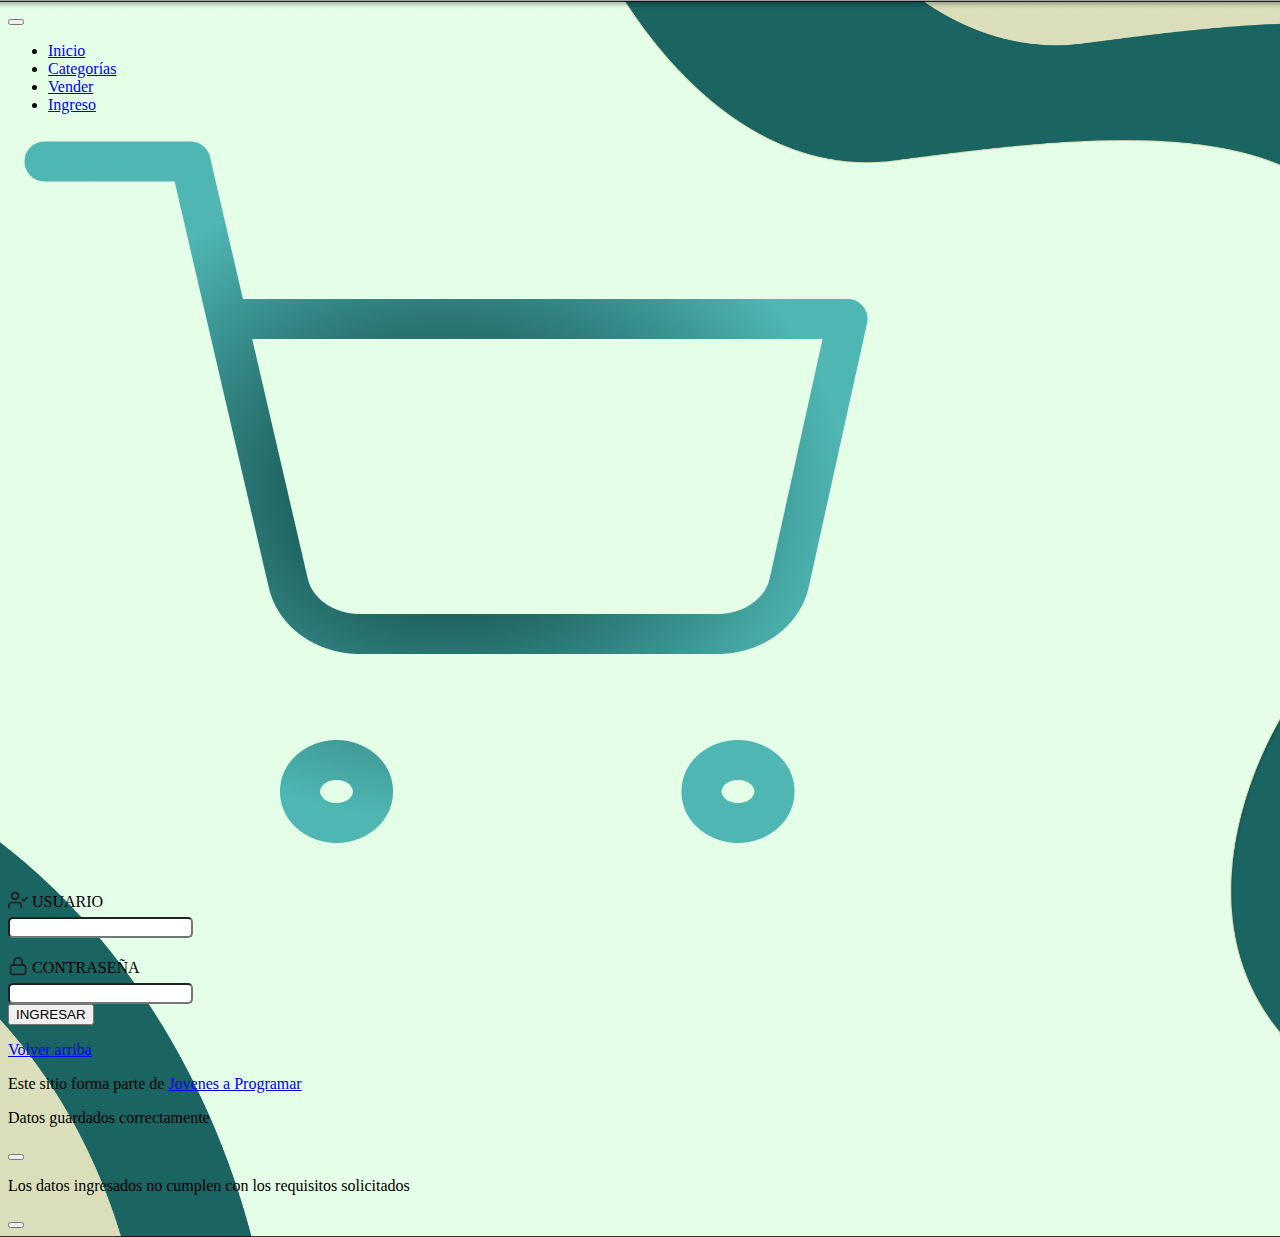
==== index.html @ d003660b "Add files via upload" ====
<!DOCTYPE html>
<html lang="es">

<head>
  <meta http-equiv="Content-Type" content="text/html; charset=UTF-8">
  <meta name="viewport" content="width=device-width, initial-scale=1.0, shrink-to-fit=no">
  <title>eMercado - Todo lo que busques está aquí</title>

  <link href="https://fonts.googleapis.com/css?family=Raleway:300,300i,400,400i,700,700i,900,900i" rel="stylesheet">
  <link href="css/bootstrap.min.css" rel="stylesheet">
  <link href="css/styles.css" rel="stylesheet">
</head>

<body>
  
  <nav class="navbar navbar-expand-lg navbar-dark bg-dark p-1">
    <div class="container">
      <button class="navbar-toggler" type="button" data-bs-toggle="collapse" data-bs-target="#navbarNav"
        aria-controls="navbarNav" aria-expanded="false" aria-label="Toggle navigation">
        <span class="navbar-toggler-icon"></span>
      </button>
      <div class="collapse navbar-collapse" id="navbarNav">
        <ul class="navbar-nav w-100 justify-content-between">
          <li class="nav-item">
            <a class="nav-link active" href="index.html">Inicio</a>
          </li>
          <li class="nav-item">
            <a class="nav-link" href="categories.html">Categorías</a>
          </li>
          <li class="nav-item">
            <a class="nav-link" href="sell.html">Vender</a>
          </li>
          <li class="nav-item">
            <a class="nav-link" href="login.html" id="usuario">Ingreso</a>
          </li>
        </ul>
      </div>
    </div>
  </nav>
  <main>
    <div class="jumbotron text-center"></div>
    <div class="album py-5 bg-light">
      <div class="container">
        <div class="row">
          <div class="col-md-4">
            <div class="card mb-4 shadow-sm custom-card cursor-active" id="autos">
              <img class="bd-placeholder-img card-img-top" src="img/cars_index.jpg"
                alt="Imgagen representativa de la categoría 'Autos'">
              <h3 class="m-3">Autos</h3>
              <div class="card-body">
                <p class="card-text">Los mejores precios en autos 0 kilómetro, de alta y media gama.</p>
              </div>
            </div>
          </div>
          <div class="col-md-4">
            <div class="card mb-4 shadow-sm custom-card cursor-active" id="juguetes">
              <img class="bd-placeholder-img card-img-top" src="img/toys_index.jpg"
                alt="Imgagen representativa de la categoría 'Juguetes'">
              <h3 class="m-3">Juguetes</h3>
              <div class="card-body">
                <p class="card-text">Encuentra aquí los mejores precios para niños/as de cualquier edad.</p>
              </div>
            </div>
          </div>
          <div class="col-md-4">
            <div class="card mb-4 shadow-sm custom-card cursor-active" id="muebles">
              <img class="bd-placeholder-img card-img-top" src="img/furniture_index.jpg"
                alt="Imgagen representativa de la categoría 'Muebles'">
              <h3 class="m-3">Muebles</h3>
              <div class="card-body">
                <p class="card-text">Muebles antiguos, nuevos y para ser armados por uno mismo.</p>
              </div>
            </div>
          </div>
        </div>
        <div class="row">
          <a class="btn btn-light btn-lg btn-block" href="categories.html">Y mucho más!</a>
        </div>
      </div>
    </div>
  </main>
  <footer class="text-muted">
    <div class="container">
      <p class="float-end">
        <a href="#">Volver arriba</a>
      </p>
      <p>Este sitio forma parte de <a href="https://jovenesaprogramar.edu.uy/" target="_blank">Jovenes a Programar</a></p>
    </div>
  </footer>
  <script src="js/bootstrap.bundle.min.js"></script>
  <script src="js/index.js"></script>
  <script src="js/init.js"></script>
</body>

</html>
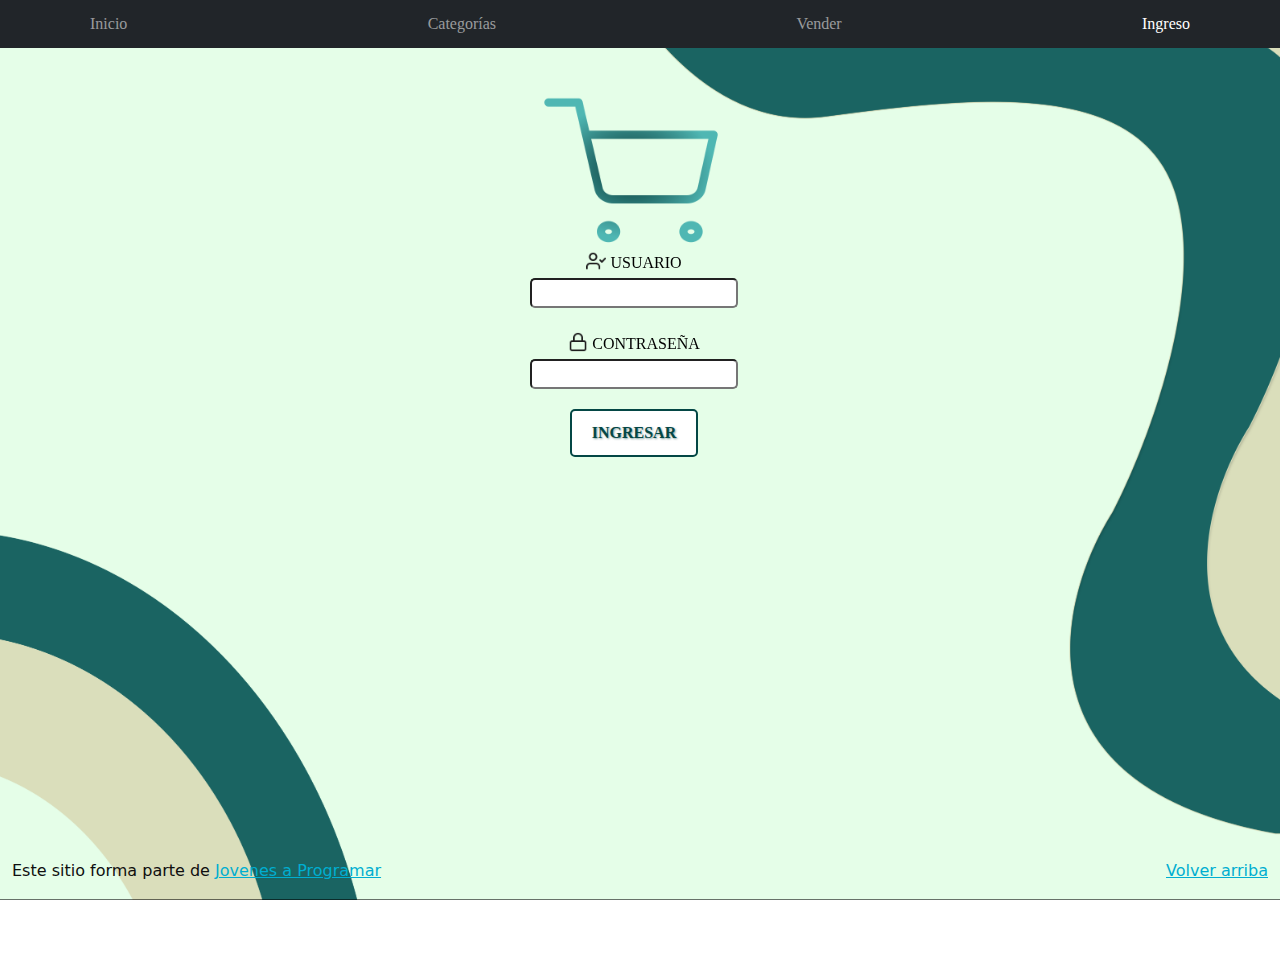
==== commit c6a1a19e: "UPDATES" ====
--- a/index.html
+++ b/index.html
@@ -9,9 +9,16 @@
   <link href="https://fonts.googleapis.com/css?family=Raleway:300,300i,400,400i,700,700i,900,900i" rel="stylesheet">
   <link href="css/bootstrap.min.css" rel="stylesheet">
   <link href="css/styles.css" rel="stylesheet">
+<!--  dark mode : Enlace a FontAwesome para los iconos de sol y luna -->
+<link rel="stylesheet" href="https://cdnjs.cloudflare.com/ajax/libs/font-awesome/6.0.0-beta3/css/all.min.css">
+<link href="https://cdn.jsdelivr.net/npm/bootstrap@5.3.3/dist/css/bootstrap.min.css" rel="stylesheet" integrity="sha384-QWTKZyjpPEjISv5WaRU9OFeRpok6YctnYmDr5pNlyT2bRjXh0JMhjY6hW+ALEwIH" crossorigin="anonymous">
+<!-- dark mode:  Enlace adicional a los estilos de modo oscuro -->
+<link rel="stylesheet" href="css/dark-mode.css">
+
 </head>
 
-<body>
+<!-- dark mode -->
+<body data-bs-theme="light"> <!-- Inicialmente en modo claro -->
   
   <nav class="navbar navbar-expand-lg navbar-dark bg-dark p-1">
     <div class="container">
@@ -34,6 +41,12 @@
             <a class="nav-link" href="login.html" id="usuario">Ingreso</a>
           </li>
         </ul>
+ <!-- dark mode: Botón para alternar modo oscuro y claro con iconos de sol y luna -->
+ <button id="toggleDarkMode" class="btn">
+  <i id="iconMoon" class="fas fa-moon d-none"></i> <!-- Icono de luna para modo oscuro (inicialmente oculto) -->
+  <i id="iconSun" class="fas fa-sun"></i> <!-- Icono de sol para modo claro (visible al inicio) -->
+</button>
+<!--dark mode-->
       </div>
     </div>
   </nav>
@@ -90,6 +103,8 @@
   <script src="js/bootstrap.bundle.min.js"></script>
   <script src="js/index.js"></script>
   <script src="js/init.js"></script>
+   <!-- dark mode: Script de Bootstrap y JavaScript para alternar entre modos -->
+   <script src="https://cdn.jsdelivr.net/npm/bootstrap@5.3.3/dist/js/bootstrap.bundle.min.js" integrity="sha384-YvpcrYf0tY3lHB60NNkmXc5s9fDVZLESaAA55NDzOxhy9GkcIdslK1eN7N6jIeHz" crossorigin="anonymous"></script>
 </body>
 
 </html>
--- a/css/styles.css
+++ b/css/styles.css
@@ -0,0 +1,429 @@
+.jumbotron,
+.card-body,
+.container,
+.site-header {
+  font-family: 'Verdana', serif !important;
+}
+
+
+.jumbotron .display-4 {
+  font-weight: bold;
+}
+.bodylogin {
+background-size: cover; /* Asegura que la imagen cubra todo el fondo */
+background-position: center; /* Centra la imagen en la pantalla */
+background-repeat: no-repeat; /* Evita que la imagen se repita */
+background-attachment: fixed; /* Mantiene la imagen fija al hacer scroll */
+margin: 0; /* Elimina el margen por defecto */
+padding: 0; /* Elimina el padding por defecto */
+}
+.loginForm{
+text-align: center;
+margin-left: 35%;
+position: fixed;
+color: black;
+}
+.alert {
+display: none; /* Oculta las alertas por defecto */
+}
+
+.alert.show {
+display: block; /* Muestra la alerta cuando se añade la clase 'show' */
+}
+
+nav a {
+  text-decoration: none;
+}
+
+.bd-placeholder-img {
+  font-size: 1.125rem;
+  text-anchor: middle;
+  -webkit-user-select: none;
+  -moz-user-select: none;
+  -ms-user-select: none;
+  user-select: none;
+}
+
+@media (min-width: 768px) {
+  .bd-placeholder-img-lg {
+    font-size: 3.5rem;
+  }
+}
+
+.jumbotron {
+  height: 50vh;
+  padding: 5em inherit;
+  margin-bottom: 0;
+  background-color: #53C0FB;
+  background: url('../img/cover_back.png');
+  background-size: cover;
+  background-position: center;
+  background-repeat: no-repeat;
+  color: black;
+  font-weight: bold;
+}
+
+@media (min-width: 768px) {
+  .jumbotron {
+    padding-top: 6rem;
+    padding-bottom: 6rem;
+  }
+}
+
+.jumbotron p:last-child {
+  margin-bottom: 0;
+}
+
+.jumbotron-heading {
+  font-weight: 300;
+}
+
+.jumbotron .container {
+  max-width: 40rem;
+  background-color: rgba(255, 255, 255, 0.5);
+  border-radius: 10px;
+  text-shadow: 1px 1px 2px grey;
+}
+
+.jumbotron .lead {
+  font-size: 38px;
+}
+
+footer {
+  padding-top: 3rem;
+  padding-bottom: 3rem;
+}
+
+footer p {
+  margin-bottom: .25rem;
+}
+
+.site-header a {
+  color: white;
+  transition: ease-in-out color .15s;
+}
+
+.site-header .dropdown-menu a {
+  color: black;
+}
+
+.dropzone {
+  border: 2px dashed #0087F7;
+  border-radius: 5px;
+  background: white;
+}
+
+.img-fit {
+  max-height: 100%;
+}
+
+.alert {
+  position: fixed;
+  top: 80px;
+  width: 50%;
+  left: 50%;
+  transform: translate(-50%, 0);
+}
+
+.lds-ring {
+  display: inline-block;
+  position: relative;
+  width: 64px;
+  height: 64px;
+  top: 50%;
+  left: 50%;
+}
+
+.cursor-active {
+  cursor: pointer;
+}
+
+.left {
+  float: left;
+  padding: 4px;
+  background-color: rgba(255, 255, 255, 0.5);
+}
+
+.lds-ring div {
+  box-sizing: border-box;
+  display: block;
+  position: absolute;
+  width: 51px;
+  height: 51px;
+  margin: 6px;
+  border: 6px solid #fff;
+  border-radius: 50%;
+  animation: lds-ring 1.2s cubic-bezier(0.5, 0, 0.5, 1) infinite;
+  border-color: #fff transparent transparent transparent;
+}
+
+.lds-ring div:nth-child(1) {
+  animation-delay: -0.45s;
+}
+
+.lds-ring div:nth-child(2) {
+  animation-delay: -0.3s;
+}
+
+.lds-ring div:nth-child(3) {
+  animation-delay: -0.15s;
+}
+
+@keyframes lds-ring {
+  0% {
+    transform: rotate(0deg);
+  }
+
+  100% {
+    transform: rotate(360deg);
+  }
+}
+
+.signin {
+  width: 100%;
+  max-width: 330px;
+  padding: 15px;
+  margin: auto;
+}
+
+#spinner-wrapper {
+  position: fixed;
+  background-color: rgba(0, 0, 0, 0.5);
+  width: 100%;
+  height: 100%;
+  top: 0;
+  left: 0;
+  z-index: 1021;
+  display: none;
+}
+
+main {
+  min-height: calc(100vh - 210px);
+}
+
+a.custom-card,
+a.custom-card:hover {
+  color: inherit;
+  text-decoration: inherit;
+}
+
+.checked {
+  color: orange;
+}
+
+/*Detalles del login*/
+#carrito {
+  width: 180px;
+  height: auto; 
+}
+
+form #carrito {
+  margin-right: 3%;
+}
+
+#loginButton {
+  margin-top: 20px;
+  background-color: #5c9f96;
+  color: #fff;
+  padding: 10px 20px;
+  border: none;
+  border-radius: 25px;
+  cursor: pointer;
+  font-weight: bold;
+  border: 2px solid rgb(4, 71, 69);
+  border-radius: 5px; padding: 10px 20px;
+  background-color: white;
+  color: rgb(4, 71, 69);
+  text-shadow: 1px 1px 2px rgba(4, 71, 69, 0.5);
+}
+
+#loginButton:hover {
+  background-color:  rgb(218, 222, 187);
+  transition: .7s;
+}
+
+/* Pie de página*/
+footer p {
+  color: rgb(15, 15, 15);
+  line-height: 4.6;
+}
+footer a {
+  color: rgb(0, 174, 209);
+}
+
+footer a:hover {
+  color: rgb(5, 67, 94);
+  text-shadow: 1px 1px 2px rgba(255, 255, 255, 0.896);
+}
+
+/* ESTILO DE PRODUCTS */
+
+.producto {
+  display: flex;
+  align-items: flex-start;
+  gap: 20px;
+  border: 1px solid #ddd; /* Añade un borde alrededor de cada producto */
+  padding: 15px; /* Añade un poco de espacio interno */
+  border-radius: 8px; /* Redondea las esquinas del recuadro */
+  transition: box-shadow 0.3s ease; /* Añade una transición suave para el efecto hover */
+  background-color:  whitesmoke;
+}
+
+.producto:hover {
+  box-shadow: 0 4px 15px rgba(0, 0, 0, 0.2); /* Añade una sombra al pasar el cursor */
+}
+
+.producto img {
+  width: 150px; /* Ajusta el tamaño de la imagen */
+  height: auto;
+  object-fit: cover;
+  border-radius: 4px; /* Redondea las esquinas de la imagen */
+}
+
+.contenido {
+  display: flex;
+  justify-content: space-between;
+  width: 100%;
+}
+
+.info {
+  display: flex;
+  flex-direction: column;
+}
+
+.detalles {
+  display: flex;
+  flex-direction: column;
+  align-items: flex-end;
+  text-align: right;
+}
+
+.conteiner2 h1 {
+  text-align: center;
+}
+
+/* AJUSTA EL LOGIN*/
+
+@media (max-width: 568px) {
+
+  .bodylogin {
+    margin: auto;
+  }
+
+    .conteiner {
+      width: 100%;
+      margin: 0%;
+      background-position: center;
+      text-align: left;
+    }
+    form#loginForm{
+      max-width: 100%;
+      width: auto; 
+      box-sizing: border-box; 
+      margin: 20% 50% 20% 20%;
+    }
+    .icono {
+      width: auto; /* Ajusta el tamaño de las imágenes */
+      height: auto; /* Mantiene la proporción de la imagen */
+      max-width: 100%; 
+    }
+    .conteiner2{
+      display: flex;
+      flex-direction: column;
+    }
+
+    .info, .detalles p, .producto {
+      width: 100%;
+      margin: 0;
+      background-position: center;
+      text-align: center;
+      font-size: small;
+      display: flex; /* Si quieres que los elementos internos también se alineen de alguna manera */
+      align-items: center;
+      display: flex;
+      flex-direction: column;
+    }
+  }
+  .mt-5 {
+    display: block;
+  }
+
+@media (max-width: 768px){
+  .loginForm{
+    margin-top: 20%;
+    margin-left: 30%;
+  }
+  .info, .producto{
+    width: 100%;
+    justify-content: center;
+    font-size: medium;
+  }
+  .detalles{
+    align-items: center;
+    justify-content: right;
+    text-align: right;
+  }
+}
+
+/* BUSCADOR*/
+
+.search-container {
+  display: flex;
+  justify-content: center;
+  margin-bottom: 20px; 
+  width: 100%;
+}
+
+#searchProductInput {
+  width: 50%; 
+  padding: 10px; 
+  font-size: 14px; 
+  border: 1px solid #ccc;
+  border-radius: 10px; 
+  -moz-box-sizing: border-box; /* para que el padding no afecte el tamaño*/
+}
+
+/* Bloque del Modo Oscuro*/ 
+
+/*Cambios al boton*/
+#toggleDarkMode {
+  border: none; /* Sin borde */
+  background-color: transparent; /* Fondo transparente */
+  padding: 0; /* Sin padding para que solo se muestre el icono */
+}
+
+#toggleDarkMode i {
+  font-size: 1.5rem; /* Ajusta el tamaño del icono */
+  
+}
+
+#iconMoon {
+color: #ccc;
+}
+
+#iconSun {
+color: yellow;
+}
+
+/* Cambios en la screen*/
+body.dark-mode {
+  background-color: #121212; /* Fondo oscuro */
+  color: #ffffff; /* Texto blanco */
+}
+
+/* Ajustar otros elementos en modo oscuro si es necesario */
+.navbar.dark-mode {
+  background-color: #333; /* Navbar más oscura */
+}
+
+.card.dark-mode {
+  background-color: #1e1e1e; /* Fondo de las tarjetas en modo oscuro */
+  color: #ffffff; /* Texto blanco en tarjetas */
+}
+
+.jumbotron.dark-mode {
+  background-color: #1e1e1e; /* Fondo oscuro en el jumbotron */
+  color: #ffffff; /* Texto blanco en el jumbotron */
+}
+
+
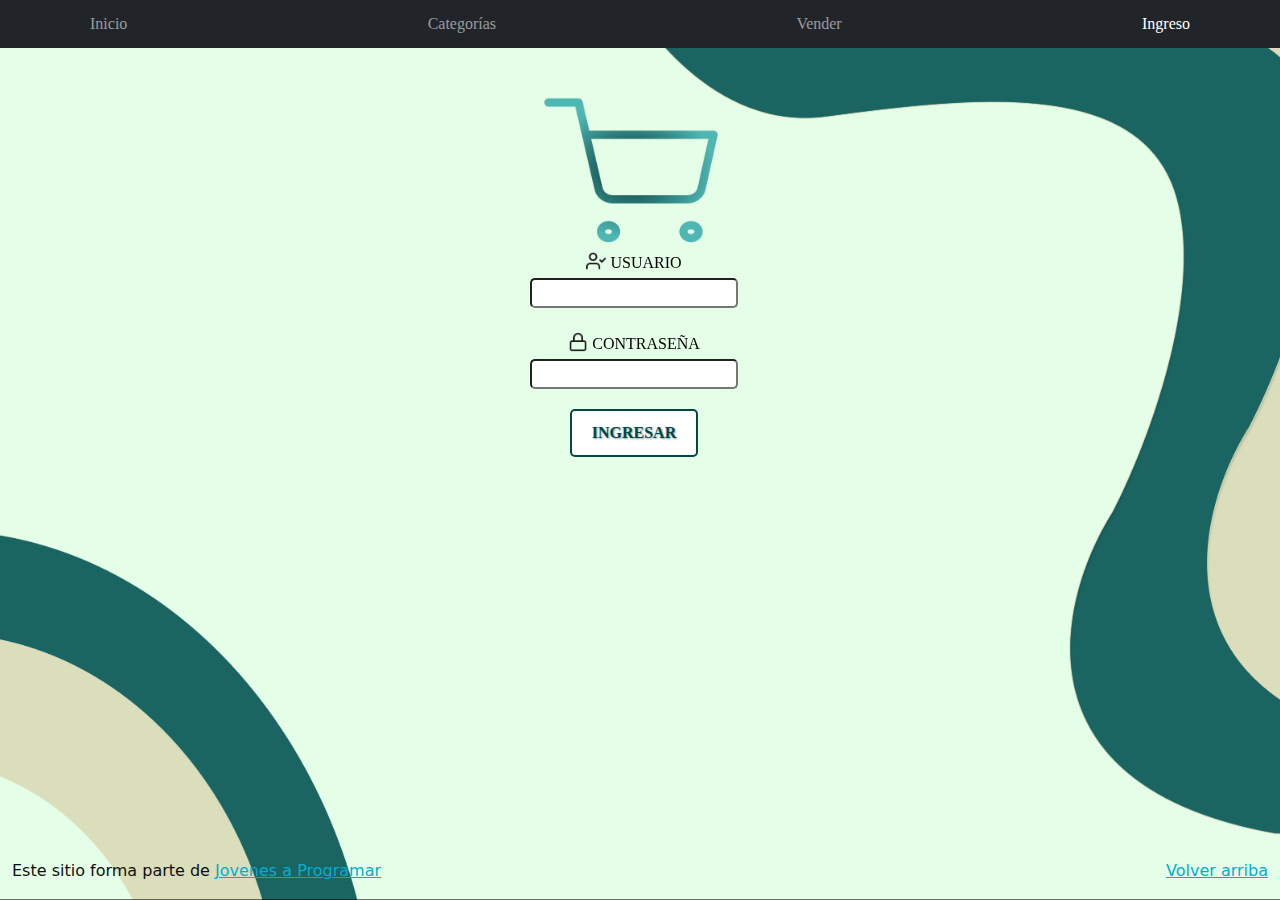
==== commit 1719db98: "updates" ====
--- a/index.html
+++ b/index.html
@@ -47,6 +47,7 @@
   <i id="iconSun" class="fas fa-sun"></i> <!-- Icono de sol para modo claro (visible al inicio) -->
 </button>
 <!--dark mode-->
+
       </div>
     </div>
   </nav>
--- a/css/styles.css
+++ b/css/styles.css
@@ -405,6 +405,7 @@
 color: yellow;
 }
 
+
 /* Cambios en la screen*/
 body.dark-mode {
   background-color: #121212; /* Fondo oscuro */
